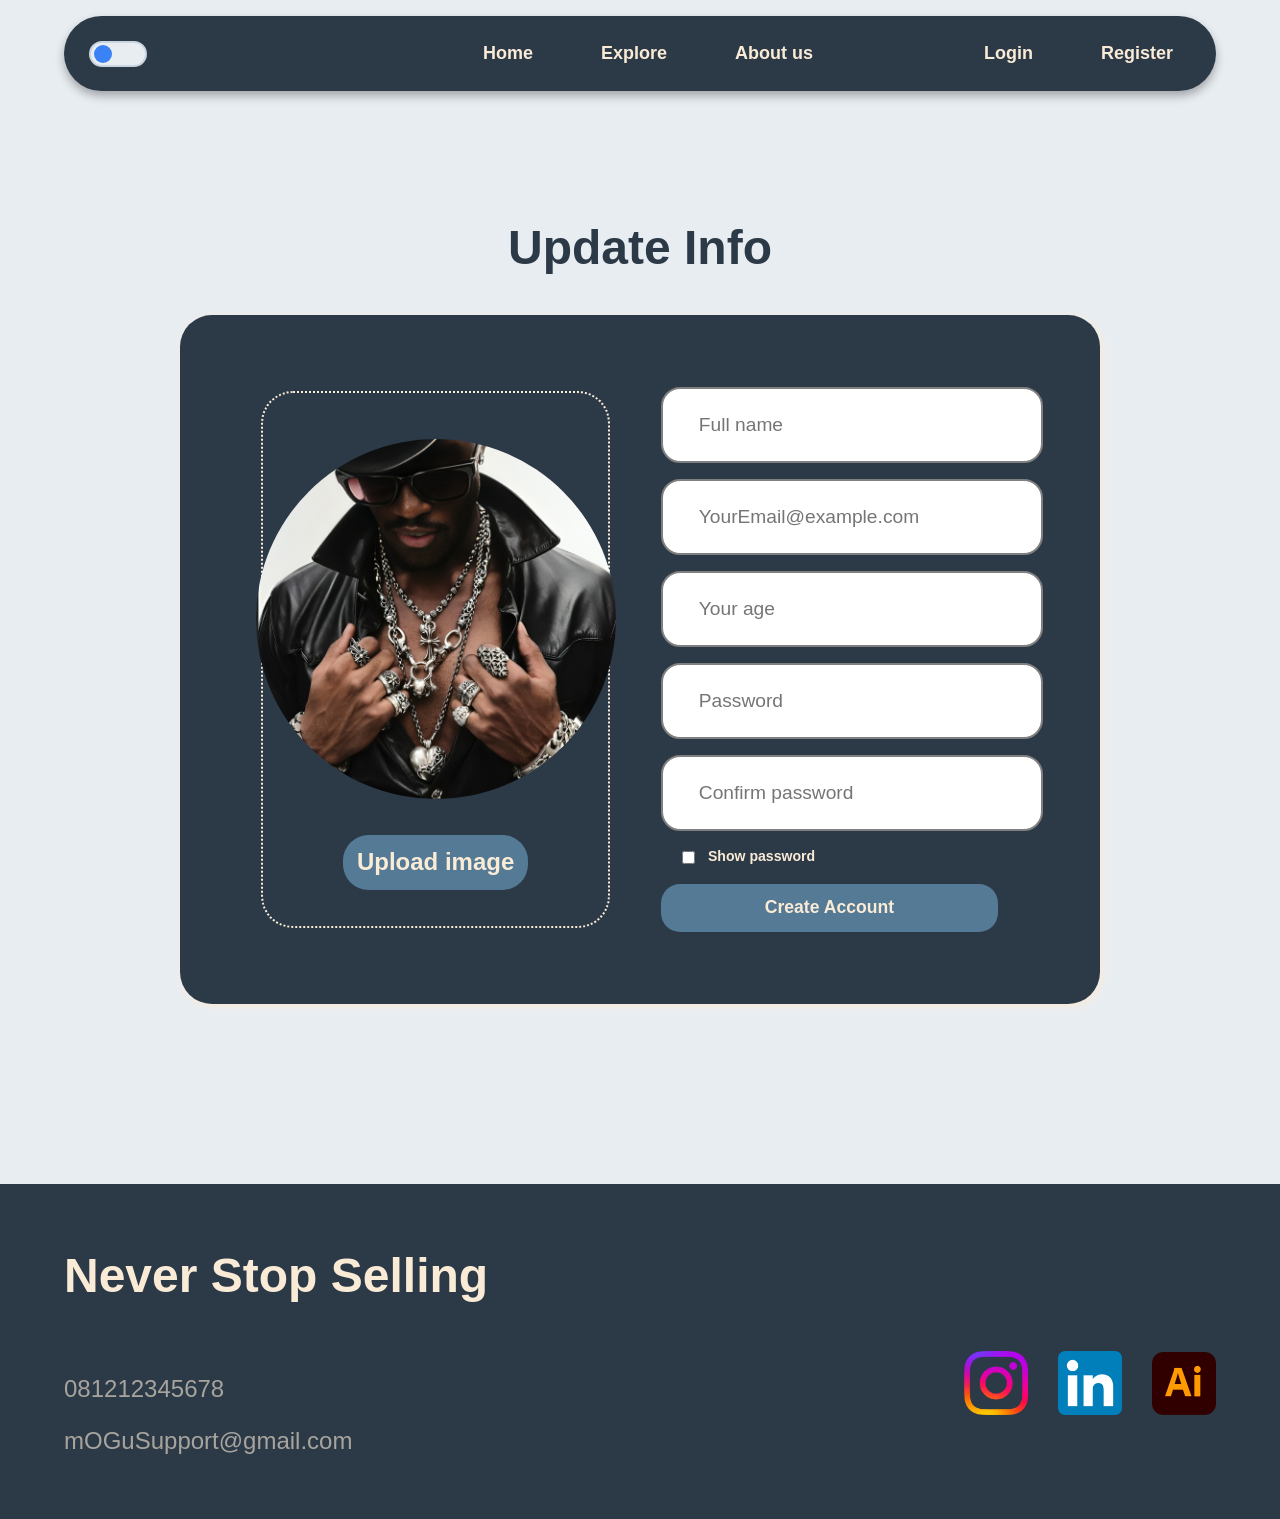
==== editProfile.html @ c2472a09 "added profiles" ====
<!DOCTYPE html>
<html lang="en">
<head>
    <meta charset="UTF-8">
    <meta name="viewport" content="width=device-width, initial-scale=1.0">
    <title>mOGu</title>
    <link rel="stylesheet" href="./css/components.css">
    <link rel="stylesheet" href="./css/register.css">
</head>
<body>
    <div id="nav"></div>

    <section class="user-form">
        <h1>Update Info</h1>
        <form id="regist">
            <div class="container">
                <div class="img-container">
                    <img src="./assets/2662192176.png" alt="pfp" id="file-pic">
                    <label for="input-file">Upload image</label>
                    <input id="input-file" type="file" accept="image/jpeg, image/png, image/jpeg">
                </div>
                <p id="p1"></p>
            </div>
            <div class="inputs">
                <input id="name" type="text" placeholder="Full name" class="text">
                <p id="e1"></p>
                <input id="email"type="text" placeholder="YourEmail@example.com" class="text">
                <p id="e2"></p>
                <input id="age"  type="text" placeholder="Your age" class="text">
                <p id="e3"></p>
                <input id="pass" type="password" placeholder="Password" class="text">
                <p id="e4"></p>
                <input id="conf" type="password" placeholder="Confirm password" class="text">
                <p id="e5"></p>
                <div class="cb">
                    <input type="checkbox" id="toggle-pass">
                    <label for="toggle-pass">Show password</label>
                </div>
                <button type="submit">Create Account</button>
            </div>
        </form>
    </section>

    <footer id="footer"></footer>
    
    <script src="./javascript/components.js"></script>
    <script src="./javascript/register.js"></script>
    <script>
        renderNavbar();
        renderFooter();
    </script>
</body>
</html>
---- css/components.css ----
﻿@import './variables.css';

.navbar{
    position: fixed;
    width: 90vw;
    top: 1rem;
    left: 50%;
    transform: translateX(-50%);
    border-radius: 999px;
    display: flex;
    align-items: center;
    justify-content: center;
    background-color: var(--sec-color);
    padding: 1vh;
    box-sizing: border-box;
    box-shadow: 0px 5px 10px 0px rgba(0, 0, 0, 0.3);
    z-index: 1000;
}
.navbar .left{
    flex: 1;
    display: flex;
    justify-content: flex-start;
    margin-left: 1rem;
}
.navbar .middle{
    display: flex;
}
.navbar .right{
    flex: 1;
    display: flex;
    justify-content: flex-end;
}
.navbar a, .deskBtn{
    border: none;
    background-color: var(--sec-color);
    text-align: center;
    font-family: var(--font-family);
    font-weight: bold;
    font-size: 2vh;
    text-decoration: none;
    color: var(--text-color);
    margin: 0 1rem 0 1rem;
    padding: 2vh;
    border-radius: 999px;
    transition: 0.3s ease;
}
.navbar a:hover, .deskBtn:hover{
    background-color: var(--tert-color);
}
.toggle-track{
    width: 3rem; height: 1rem;
    border-radius: 999px;
    background: var(--bg-color);
    border: 2px solid #cbd5e1;
    padding: 3px;
    cursor: pointer;
    transition: background 0.3s;
    display: flex; align-items: center;
}
.toggle-thumb {
    width: 18px; height: 18px;
    border-radius: 50%;
    background: #3b82f6;
    display: flex; align-items: center;
    justify-content: center;
    transition: transform 0.35s
    cubic-bezier(.4,0,.2,1);
}
.toggle-track.dark .toggle-thumb {
    transform: translateX(30px);
}
.toggle-track.dark {
    background: #1e293b;
    border-color: #475569;
}

.hamburger {
    display: none;
    flex-direction: column;
    justify-content: space-between;
    width: 1.4rem;
    height: 1rem;
    background: none;
    border: none;
    cursor: pointer;
    padding: 0;
    margin: 0 1rem;
}
.hamburger span {
    display: block;
    width: 100%;
    height: 2px;
    background: var(--text-color);
    border-radius: 2px;
    transition: 0.3s ease;
}

.auth-dropdown {
    display: none;
    position: fixed;
    top: 6rem;
    right: 5vw;
    background-color: var(--sec-color);
    border-radius: 1rem;
    flex-direction: column;
    box-shadow: 0px 5px 10px 0px rgba(0, 0, 0, 0.3);
    overflow: hidden;
    z-index: 999;
}
.auth-dropdown.open {
    display: flex;
}
.auth-dropdown a, .mobileBtn{
    background-color: var(--sec-color);
    border: none;
    font-family: var(--font-family);
    font-weight: bold;
    font-size: 2vh;
    text-decoration: none;
    color: var(--text-color);
    padding: 0.8rem 1.5rem;
    transition: background-color 0.3s ease;
}
.auth-dropdown a:hover, .mobileBtn:hover {
    background-color: var(--tert-color);
}

footer{
    position: relative;
    bottom: 0;
    background-color: var(--sec-color);
}
footer h3{
    font-size: 3rem;
}
footer .footer-container{
    margin: 4rem;
}
footer .wrap{
    display: flex;
    justify-content: space-between;
    flex-wrap: wrap;
}
footer .text{
    opacity: 0.6;
    font-size: 1.5rem;
}
footer img{
    width: 5vw;
    margin-left: 2vw;
}

@media (max-width: 1000px) {
    .navbar .auth-link {
        display: none;
    }
    .hamburger {
        display: flex;
    }
}
@media (max-width: 600px) {
    .navbar{
        padding: 0.7vh;
    }
    .navbar a{
        margin: auto;
        font-size: 0.8rem;
    }
    .hamburger span{
        width: 70%;
    }
    .toggle-track{
        width: 1.1rem; height: 1rem;
    }
    .toggle-track.dark .toggle-thumb {
        transform: translateX(0);
    }
    footer h3{
        font-size: 2rem;
        text-align: center;
    }
    footer .wrap{
        display: flex;
        justify-content: center;
        flex-wrap: wrap;
    }
    footer img{
        margin-top: 2rem;
        width: 15vw;
        margin-left: 2vw;
    }
}
---- css/register.css ----
@import './variables.css';

html, body{
    overflow-x: hidden;
    display: flex;
    flex-direction: column;
    width: 100vw;
    background-color: var(--bg-color);
    color: var(--text-color);
    transition: background-color 0.3s, color 0.3s;
    font-family: var(--font-family);
    margin: 0;
    padding: 0;
}

.user-form{
    margin: 20vh;
    color: var(--sec-color);
    text-align: center;
    font-size: 2rem;
}
form{
    color: var(--text-color);
    display: flex;
    justify-content: center;
    background-color: var(--sec-color);
    padding: 5vw;
    font-weight: bold;
    font-size: 1.5rem;
    max-height: 80vh;
    border-radius: 2rem;
    box-shadow: 2px 2px 10px 0;
}
.container{
    display: flex;
    flex-direction: column;
    align-items: center;
    justify-content: center;
}
form .container{
    width: 50%; 
    display: flex;
}
.img-container input{
    display: none;
}
.img-container label{
    cursor: pointer;
    margin: 4vh;
    background-color: var(--tert-color);
    padding: 1.5vh;
    border-radius: 2vw;
    transition: 0.4s ease;
}
.img-container label:hover{
    scale: 1.1;
}
.img-container{
    display: flex;
    flex-direction: column;
    align-items: center;
    justify-content: end;
    margin: 0;
    width: 90%;
    height: 95%;
    border: 2px dotted var(--text-color);
    border-radius: 2rem;
}
.img-container img{
    width: 40vh;
    height: 40vh;
    object-fit: cover;
    border-radius: 50%;
}
form .inputs{
    display: flex;
    flex-direction: column;
    margin-left: 2vw;
    width: 50%;
}
form p{
    font-size: 1vw;
    font-weight: normal;
    color: red;
    margin: 0 1rem;
    text-align: left;
}
form .text{
    margin: 0.5rem;
    font-size: 1.2rem;
    padding: 4vh;
    width: 80%;
    height: 0;
    border: 2px solid grey;
    border-radius: 1.2rem;
}
form button{
    cursor: pointer;
    border: none;
    font-size: 1.1rem;
    font-weight: bold;
    color: var(--text-color);
    background-color: var(--tert-color);
    margin: 0.5rem;
    min-height: 3rem;
    width: 88%;
    border-radius: 1.2rem;
    transition: scale 0.3s ease;
}
form button:hover{
    scale: 1.1;
}
.cb{
    display: flex;
    margin: 1vh 2vw 1vh;
    font-size: 1.1vw;
}
.cb input{
    width: 1vw;
    margin-right: 1vw;
}
section a{
    color: var(--tert-color);
}
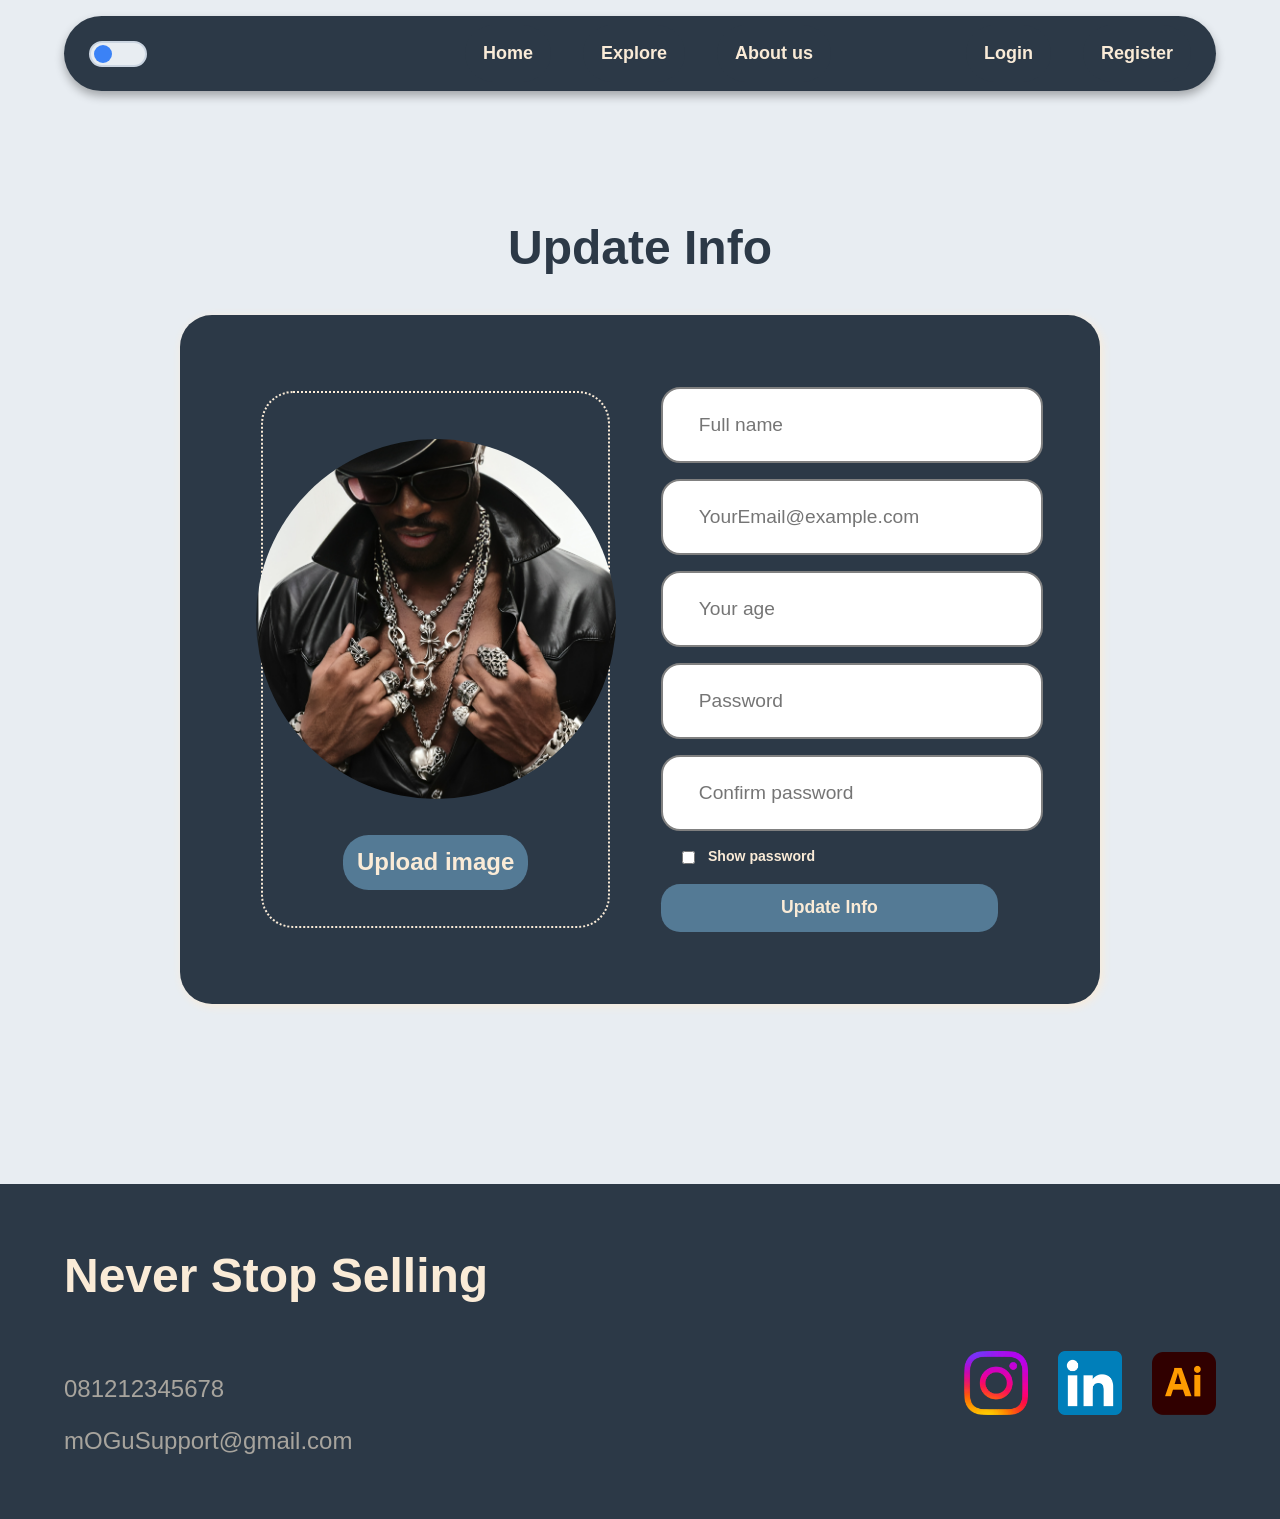
==== commit 28a6635d: "finished" ====
--- a/editProfile.html
+++ b/editProfile.html
@@ -36,7 +36,7 @@
                     <input type="checkbox" id="toggle-pass">
                     <label for="toggle-pass">Show password</label>
                 </div>
-                <button type="submit">Create Account</button>
+                <button type="submit">Update Info</button>
             </div>
         </form>
     </section>
@@ -44,7 +44,7 @@
     <footer id="footer"></footer>
     
     <script src="./javascript/components.js"></script>
-    <script src="./javascript/register.js"></script>
+    <script src="./javascript/editProfile.js"></script>
     <script>
         renderNavbar();
         renderFooter();
